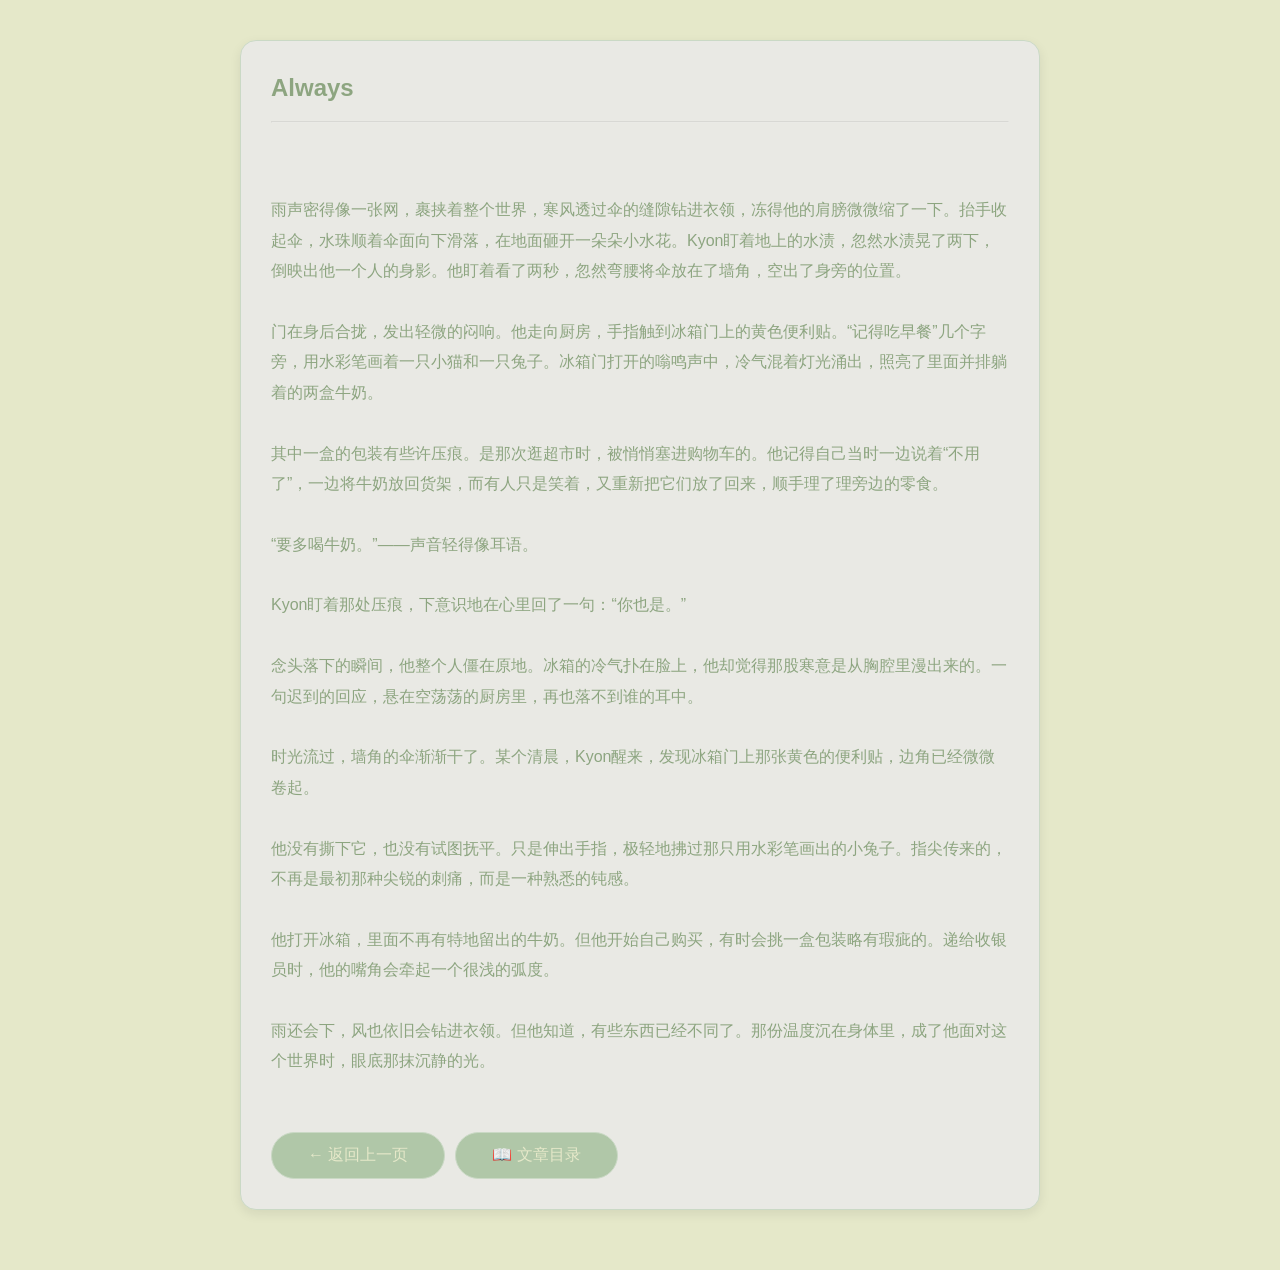
==== Always.html @ 487002d5 "Add files via upload" ====
<!DOCTYPE html>
<html lang="zh-CN">
<head>
  <meta charset="UTF-8">
  <meta name="viewport" content="width=device-width, initial-scale=1.0">
  <title>Always | 木乔的OC世界</title>
  <link rel="stylesheet" href="style.css">
</head>
<body>
<div class="container">
  <div class="card">
    <h2>Always</h2>
    <hr style="margin:12px 0;opacity:0.2;">
    <p style="line-height:1.9; white-space:pre-line;">

雨声密得像一张网，裹挟着整个世界，寒风透过伞的缝隙钻进衣领，冻得他的肩膀微微缩了一下。抬手收起伞，水珠顺着伞面向下滑落，在地面砸开一朵朵小水花。Kyon盯着地上的水渍，忽然水渍晃了两下，倒映出他一个人的身影。他盯着看了两秒，忽然弯腰将伞放在了墙角，空出了身旁的位置。

门在身后合拢，发出轻微的闷响。他走向厨房，手指触到冰箱门上的黄色便利贴。“记得吃早餐”几个字旁，用水彩笔画着一只小猫和一只兔子。冰箱门打开的嗡鸣声中，冷气混着灯光涌出，照亮了里面并排躺着的两盒牛奶。

其中一盒的包装有些许压痕。是那次逛超市时，被悄悄塞进购物车的。他记得自己当时一边说着“不用了”，一边将牛奶放回货架，而有人只是笑着，又重新把它们放了回来，顺手理了理旁边的零食。

“要多喝牛奶。”——声音轻得像耳语。

Kyon盯着那处压痕，下意识地在心里回了一句：“你也是。”

念头落下的瞬间，他整个人僵在原地。冰箱的冷气扑在脸上，他却觉得那股寒意是从胸腔里漫出来的。一句迟到的回应，悬在空荡荡的厨房里，再也落不到谁的耳中。

时光流过，墙角的伞渐渐干了。某个清晨，Kyon醒来，发现冰箱门上那张黄色的便利贴，边角已经微微卷起。

他没有撕下它，也没有试图抚平。只是伸出手指，极轻地拂过那只用水彩笔画出的小兔子。指尖传来的，不再是最初那种尖锐的刺痛，而是一种熟悉的钝感。

他打开冰箱，里面不再有特地留出的牛奶。但他开始自己购买，有时会挑一盒包装略有瑕疵的。递给收银员时，他的嘴角会牵起一个很浅的弧度。

雨还会下，风也依旧会钻进衣领。但他知道，有些东西已经不同了。那份温度沉在身体里，成了他面对这个世界时，眼底那抹沉静的光。

    </p>

    <!-- 返回按钮 -->
    <div style="margin-top:25px; display:flex; gap:10px; flex-wrap:wrap;">
      <button class="oc-btn" onclick="history.back()">← 返回上一页</button>
      <button class="oc-btn" onclick="location.href='article.html'">📖 文章目录</button>
    </div>
  </div>
</div>
</body>
</html
---- style.css ----
/* ========== 主题颜色变量 ========== */
/* 浅色模式原色 保持不变 */
:root {
  --color-bg-page: #e5e8c9;
  --color-bg-card: #e9e9e4;
  --color-line: #cad9c5;
  
  --color-btn-normal: #b0c7a8;
  --color-btn-hover: #8da580;

  --color-text-main: #8da580;
  --color-text-title: #8da580;
}

/* 深色模式：外深、卡浅、字更浅（强制权重，无视缓存） */
body.dark-mode {
  --color-bg-page: #355235f4 !important;
  --color-bg-card: #729e5895 !important;
  --color-line: #e9e9e4 !important;

  --color-btn-normal: #d9f8cb !important;
  --color-btn-hover: #89b07c !important;

  --color-text-main: #c6efc5 !important;
  --color-text-title: #c6efc5 !important;
}

/* ========== 全局样式重置 ========== */
* {
  margin: 0;
  padding: 0;
  box-sizing: border-box;
}

/* ========== 全局滚动与过渡 ========== */
html {
  scroll-behavior: smooth;
  transition: background-color 0.3s ease;
}

/* ========== 页面主体基础样式 ========== */
body {
  font-family: "Segoe UI", "Microsoft Yahei", sans-serif;
  background-color: var(--color-bg-page);
  color: var(--color-text-main);
  line-height: 1.8;
  min-height: 100vh;
  padding: 20px;
  transition: all 0.3s ease;

  opacity: 0;
  animation: fadeInPage 0.8s ease forwards;
}

/* ========== 主题切换按钮样式 ========== */
.theme-toggle-btn {
  position: fixed;
  top: 20px;
  right: 20px;
  padding: 10px 16px;
  border-radius: 30px;
  background-color: var(--color-btn-normal);
  border: 1px solid var(--color-line);
  color: var(--color-bg-page);
  border: none;
  cursor: pointer;
  font-size: 14px;
  font-weight: 500;
  z-index: 999;
  transition: all 0.3s ease;
}

.theme-toggle-btn:hover {
  background-color: var(--color-btn-hover);
  transform: scale(1.05);
}

/* ========== 居中容器 ========== */
.container {
  max-width: 800px;
  margin: 0 auto;
  padding-top: 20px;
}

/* ========== 按钮组布局 ========== */
.btn-group {
  display: flex;
  gap: 20px;
  flex-wrap: wrap;
  justify-content: center;
  margin-top: 20px;
}

/* ========== 标题通用样式 ========== */
h1, h2, h3 {
  color: var(--color-text-title);
  font-weight: 600;
  margin-bottom: 16px;
  line-height: 1.4;
  transition: color 0.3s ease;
}

/* ========== 卡片模块样式 ========== */
.card {
  background-color: var(--color-bg-card);
  border: 1px solid var(--color-line);
  border-radius: 16px;
  padding: 30px;
  margin-bottom: 40px;
  transition: all 0.3s ease;
  box-shadow: 0 4px 12px rgba(0, 0, 0, 0.08);
}

.card:hover {
  transform: translateY(-5px);
  box-shadow: 0 6px 20px rgba(0, 0, 0, 0.12);
}

/* ========== 全局通用按钮样式 ========== */
.oc-btn {
  padding: 12px 36px;
  border-radius: 30px;
  background-color: var(--color-btn-normal);
  border: 1px solid var(--color-line);
  color: var(--color-bg-page);
  font-size: 16px;
  font-weight: 500;
  cursor: pointer;
  text-decoration: none;
  display: inline-block;
  text-align: center;
  transition: all 0.3s ease;
}

.oc-btn:hover {
  background-color: var(--color-btn-hover);
  color: var(--color-bg-page);
  transform: scale(1.05);
}

/* ========== 表格样式 ========== */
.role-table {
  width: 100%;
  border-collapse: collapse;
  margin: 10px 0;
  transition: all 0.3s ease;
}

.role-table th, .role-table td {
  padding: 12px 15px;
  border: 1px solid var(--color-line);
  text-align: left;
  vertical-align: top;
  transition: all 0.3s ease;
}

.role-table th {
  background-color: var(--color-btn-normal);
  color: var(--color-bg-page);
  font-weight: 600;
  width: 25%;
  white-space: nowrap;
}

.role-table td {
  background-color: rgba(255, 255, 255, 0.15);
}

/* ========== 内容板块区域 ========== */
.section-block {
  padding: 15px 0;
  margin-bottom: 15px;
  transition: all 0.3s ease;
}

.section-block:last-child {
  margin-bottom: 0;
}

.section-block h3 {
  font-size: 17px;
  margin-bottom: 10px;
  color: var(--color-text-title);
}

.section-block ul {
  padding-left: 25px;
  margin: 10px 0;
}

.section-block li {
  margin-bottom: 8px;
}

/* ========== 页脚样式 ========== */
footer {
  text-align: center;
  padding: 40px 0;
  color: var(--color-text-title);
  opacity: 0.7;
  font-size: 14px;
  transition: color 0.3s ease;
}

/* ========== 页面淡入动画定义 ========== */
@keyframes fadeInPage {
  from {
    opacity: 0;
    transform: translateY(10px);
  }
  to {
    opacity: 1;
    transform: translateY(0);
  }
}

/* ========== 手机端响应式适配 ========== */
@media (max-width: 600px) {
  .role-table th {
    width: 35%;
    white-space: normal;
  }
  .card {
    padding: 20px;
  }
  body {
    padding: 15px;
  }
  .container {
    padding-top: 40px;
  }
}
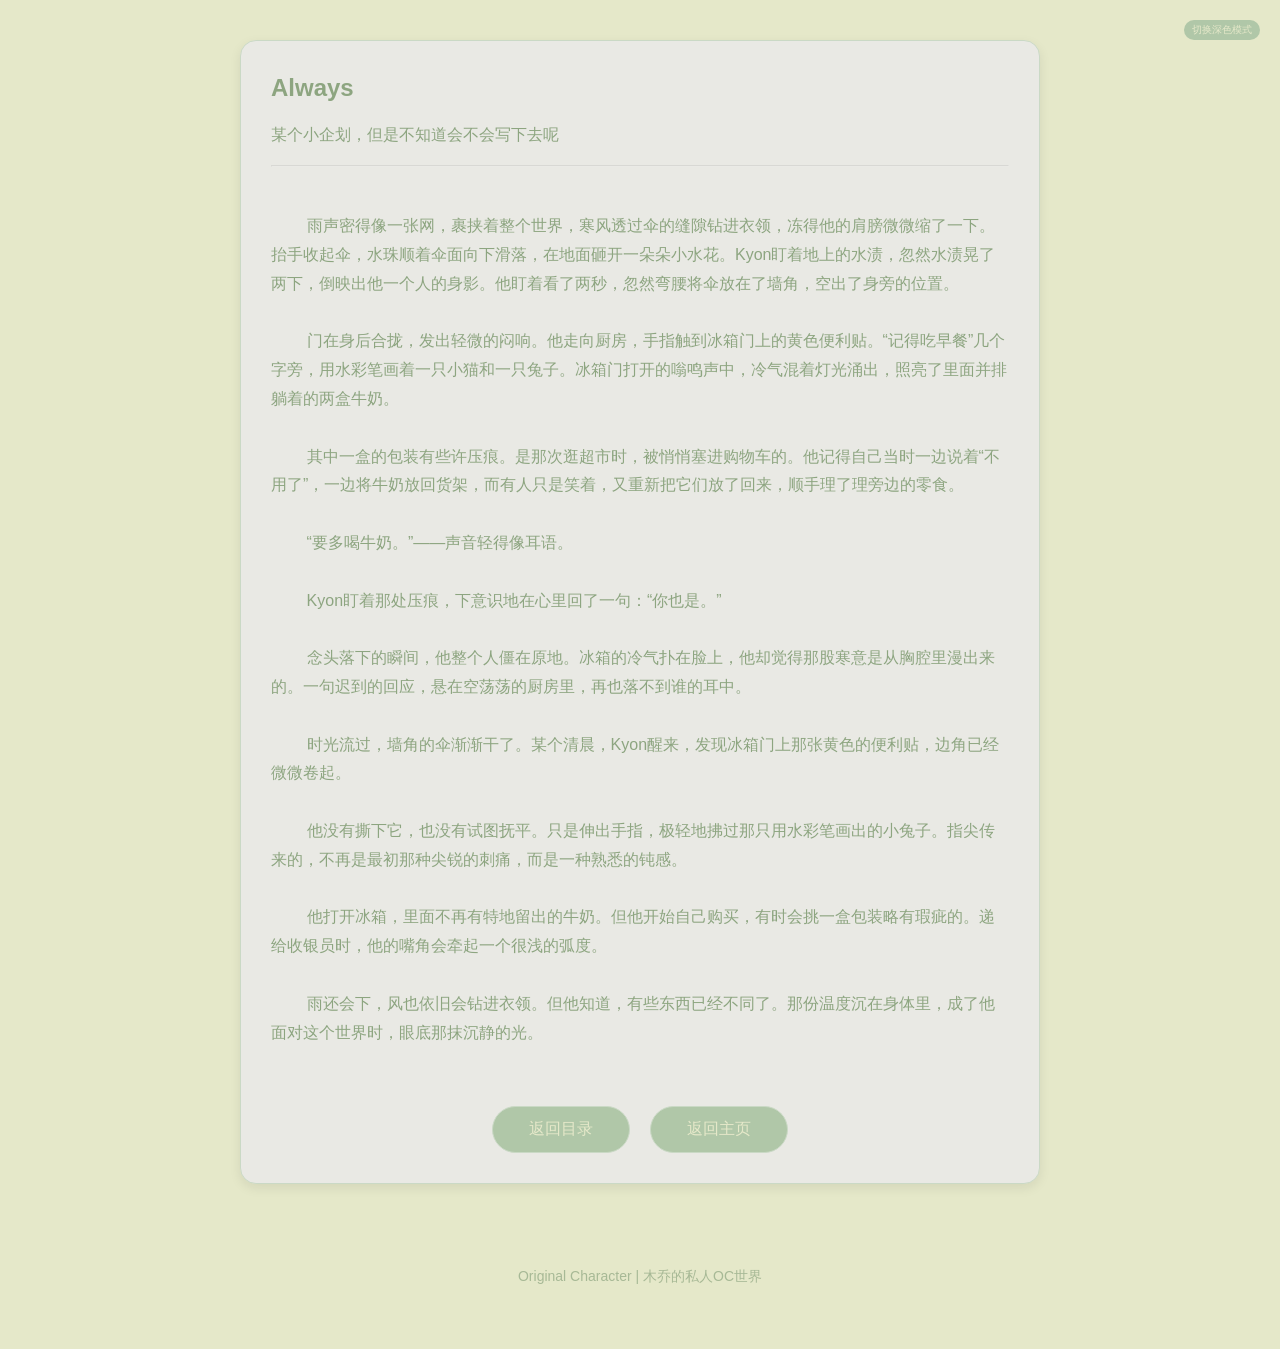
==== commit caaeebaa: "Add files via upload" ====
--- a/Always.html
+++ b/Always.html
@@ -1,46 +1,81 @@
 <!DOCTYPE html>
 <html lang="zh-CN">
+
 <head>
   <meta charset="UTF-8">
   <meta name="viewport" content="width=device-width, initial-scale=1.0">
   <title>Always | 木乔的OC世界</title>
   <link rel="stylesheet" href="style.css">
 </head>
+
 <body>
-<div class="container">
-  <div class="card">
-    <h2>Always</h2>
-    <hr style="margin:12px 0;opacity:0.2;">
-    <p style="line-height:1.9; white-space:pre-line;">
 
-雨声密得像一张网，裹挟着整个世界，寒风透过伞的缝隙钻进衣领，冻得他的肩膀微微缩了一下。抬手收起伞，水珠顺着伞面向下滑落，在地面砸开一朵朵小水花。Kyon盯着地上的水渍，忽然水渍晃了两下，倒映出他一个人的身影。他盯着看了两秒，忽然弯腰将伞放在了墙角，空出了身旁的位置。
+  <!-- 深浅色切换按钮（全站统一迷你款） -->
+  <button class="theme-toggle-btn" id="themeToggle">切换深色模式</button>
 
-门在身后合拢，发出轻微的闷响。他走向厨房，手指触到冰箱门上的黄色便利贴。“记得吃早餐”几个字旁，用水彩笔画着一只小猫和一只兔子。冰箱门打开的嗡鸣声中，冷气混着灯光涌出，照亮了里面并排躺着的两盒牛奶。
+  <div class="container">
+    <!-- 恢复原有卡片结构 -->
+    <div class="card">
+      <h2>Always</h2>
+      <p>某个小企划，但是不知道会不会写下去呢
+      </p>
+      <hr style="margin:16px 0;opacity:0.2;">
 
-其中一盒的包装有些许压痕。是那次逛超市时，被悄悄塞进购物车的。他记得自己当时一边说着“不用了”，一边将牛奶放回货架，而有人只是笑着，又重新把它们放了回来，顺手理了理旁边的零食。
+      <!-- 文章内容（自动换行） -->
+      <div id="articleContent" style="line-height: 1.8; white-space: pre-wrap;">
+        雨声密得像一张网，裹挟着整个世界，寒风透过伞的缝隙钻进衣领，冻得他的肩膀微微缩了一下。抬手收起伞，水珠顺着伞面向下滑落，在地面砸开一朵朵小水花。Kyon盯着地上的水渍，忽然水渍晃了两下，倒映出他一个人的身影。他盯着看了两秒，忽然弯腰将伞放在了墙角，空出了身旁的位置。
 
-“要多喝牛奶。”——声音轻得像耳语。
+        门在身后合拢，发出轻微的闷响。他走向厨房，手指触到冰箱门上的黄色便利贴。“记得吃早餐”几个字旁，用水彩笔画着一只小猫和一只兔子。冰箱门打开的嗡鸣声中，冷气混着灯光涌出，照亮了里面并排躺着的两盒牛奶。
 
-Kyon盯着那处压痕，下意识地在心里回了一句：“你也是。”
+        其中一盒的包装有些许压痕。是那次逛超市时，被悄悄塞进购物车的。他记得自己当时一边说着“不用了”，一边将牛奶放回货架，而有人只是笑着，又重新把它们放了回来，顺手理了理旁边的零食。
 
-念头落下的瞬间，他整个人僵在原地。冰箱的冷气扑在脸上，他却觉得那股寒意是从胸腔里漫出来的。一句迟到的回应，悬在空荡荡的厨房里，再也落不到谁的耳中。
+        “要多喝牛奶。”——声音轻得像耳语。
 
-时光流过，墙角的伞渐渐干了。某个清晨，Kyon醒来，发现冰箱门上那张黄色的便利贴，边角已经微微卷起。
+        Kyon盯着那处压痕，下意识地在心里回了一句：“你也是。”
 
-他没有撕下它，也没有试图抚平。只是伸出手指，极轻地拂过那只用水彩笔画出的小兔子。指尖传来的，不再是最初那种尖锐的刺痛，而是一种熟悉的钝感。
+        念头落下的瞬间，他整个人僵在原地。冰箱的冷气扑在脸上，他却觉得那股寒意是从胸腔里漫出来的。一句迟到的回应，悬在空荡荡的厨房里，再也落不到谁的耳中。
 
-他打开冰箱，里面不再有特地留出的牛奶。但他开始自己购买，有时会挑一盒包装略有瑕疵的。递给收银员时，他的嘴角会牵起一个很浅的弧度。
+        时光流过，墙角的伞渐渐干了。某个清晨，Kyon醒来，发现冰箱门上那张黄色的便利贴，边角已经微微卷起。
 
-雨还会下，风也依旧会钻进衣领。但他知道，有些东西已经不同了。那份温度沉在身体里，成了他面对这个世界时，眼底那抹沉静的光。
+        他没有撕下它，也没有试图抚平。只是伸出手指，极轻地拂过那只用水彩笔画出的小兔子。指尖传来的，不再是最初那种尖锐的刺痛，而是一种熟悉的钝感。
 
-    </p>
+        他打开冰箱，里面不再有特地留出的牛奶。但他开始自己购买，有时会挑一盒包装略有瑕疵的。递给收银员时，他的嘴角会牵起一个很浅的弧度。
 
-    <!-- 返回按钮 -->
-    <div style="margin-top:25px; display:flex; gap:10px; flex-wrap:wrap;">
-      <button class="oc-btn" onclick="history.back()">← 返回上一页</button>
-      <button class="oc-btn" onclick="location.href='article.html'">📖 文章目录</button>
+        雨还会下，风也依旧会钻进衣领。但他知道，有些东西已经不同了。那份温度沉在身体里，成了他面对这个世界时，眼底那抹沉静的光。
+      </div>
+
+      <!-- 两个按钮：返回目录 + 返回主页 -->
+      <div class="btn-group" style="margin-top: 30px;">
+        <button class="oc-btn" onclick="location.href='article.html'">返回目录</button>
+        <button class="oc-btn" onclick="location.href='index.html'">返回主页</button>
+      </div>
     </div>
   </div>
-</div>
+
+  <footer>Original Character | 木乔的私人OC世界</footer>
+
+  <!-- 全站通用主题切换JS -->
+  <script>
+    const themeToggle = document.getElementById('themeToggle');
+    const body = document.body;
+    const savedTheme = localStorage.getItem('ocTheme');
+
+    if (savedTheme === 'dark') {
+      body.classList.add('dark-mode');
+      themeToggle.textContent = '切换浅色模式';
+    }
+
+    themeToggle.addEventListener('click', () => {
+      body.classList.toggle('dark-mode');
+      if (body.classList.contains('dark-mode')) {
+        themeToggle.textContent = '切换浅色模式';
+        localStorage.setItem('ocTheme', 'dark');
+      } else {
+        themeToggle.textContent = '切换深色模式';
+        localStorage.setItem('ocTheme', 'light');
+      }
+    });
+  </script>
 </body>
-</html+
+</html>
--- a/style.css
+++ b/style.css
@@ -4,7 +4,7 @@
   --color-bg-page: #e5e8c9;
   --color-bg-card: #e9e9e4;
   --color-line: #cad9c5;
-  
+
   --color-btn-normal: #b0c7a8;
   --color-btn-hover: #8da580;
 
@@ -92,7 +92,9 @@
 }
 
 /* ========== 标题通用样式 ========== */
-h1, h2, h3 {
+h1,
+h2,
+h3 {
   color: var(--color-text-title);
   font-weight: 600;
   margin-bottom: 16px;
@@ -146,7 +148,8 @@
   transition: all 0.3s ease;
 }
 
-.role-table th, .role-table td {
+.role-table th,
+.role-table td {
   padding: 12px 15px;
   border: 1px solid var(--color-line);
   text-align: left;
@@ -208,6 +211,7 @@
     opacity: 0;
     transform: translateY(10px);
   }
+
   to {
     opacity: 1;
     transform: translateY(0);
@@ -220,13 +224,112 @@
     width: 35%;
     white-space: normal;
   }
+
   .card {
     padding: 20px;
   }
+
   body {
     padding: 15px;
   }
+
   .container {
     padding-top: 40px;
   }
 }
+
+/* 新增：卡片角落装饰 不修改原有样式 */
+.card {
+  position: relative;
+}
+
+/* 左下角小猫 */
+.corner-cat {
+  position: absolute;
+  bottom: 20px;
+  left: 25px;
+  font-size: 20px;
+  z-index: 1;
+}
+
+/* 右下角兔子 */
+.corner-rabbit {
+  position: absolute;
+  bottom: 20px;
+  right: 25px;
+  font-size: 20px;
+  z-index: 1;
+}
+
+/* ========== 优化：响应式深浅切换按钮（电脑+手机通用） ========== */
+.theme-toggle-btn {
+  position: fixed;
+  top: 20px;
+  right: 20px;
+  z-index: 9999;
+  padding: 3px 8px;
+  border-radius: 30px;
+  background-color: var(--color-btn-normal);
+  border: 1px solid var(--color-line);
+  color: var(--color-bg-page);
+  border: none;
+  cursor: pointer;
+  font-size: 10px;
+  font-weight: 500;
+  transition: all 0.3s ease;
+}
+
+.theme-toggle-btn:hover {
+  background-color: var(--color-btn-hover);
+  transform: scale(1.05);
+}
+
+/* ========== 新增：返回首页按钮（全页面统一） ========== */
+.back-home {
+  position: fixed;
+  top: 20px;
+  left: 280px;
+  z-index: 9999;
+  padding: 3px 8px;
+  border-radius: 30px;
+  background-color: var(--color-btn-normal);
+  border: 1px solid var(--color-line);
+  color: var(--color-bg-page);
+  font-size: 10px;
+  font-weight: 500;
+  text-decoration: none;
+  transition: all 0.3s ease;
+}
+
+.back-home:hover {
+  background-color: var(--color-btn-hover);
+  transform: scale(1.05);
+}
+
+/* ========== 移动端适配（手机自动调整，不重叠、不遮挡） ========== */
+@media (max-width: 600px) {
+
+  /* 手机端：标题缩小 */
+  #pageTitle {
+    font-size: 1.4rem !important;
+  }
+
+  /* 手机端：返回按钮位置左移 */
+  .back-home {
+    left: 180px;
+    padding: 2px 6px;
+    font-size: 9px;
+  }
+
+  /* 手机端：切换按钮再缩小 */
+  .theme-toggle-btn {
+    padding: 2px 6px;
+    font-size: 9px;
+    right: 15px;
+  }
+
+  /* 手机端：容器顶部间距适配 */
+  .container {
+    margin-top: 100px !important;
+  }
+}
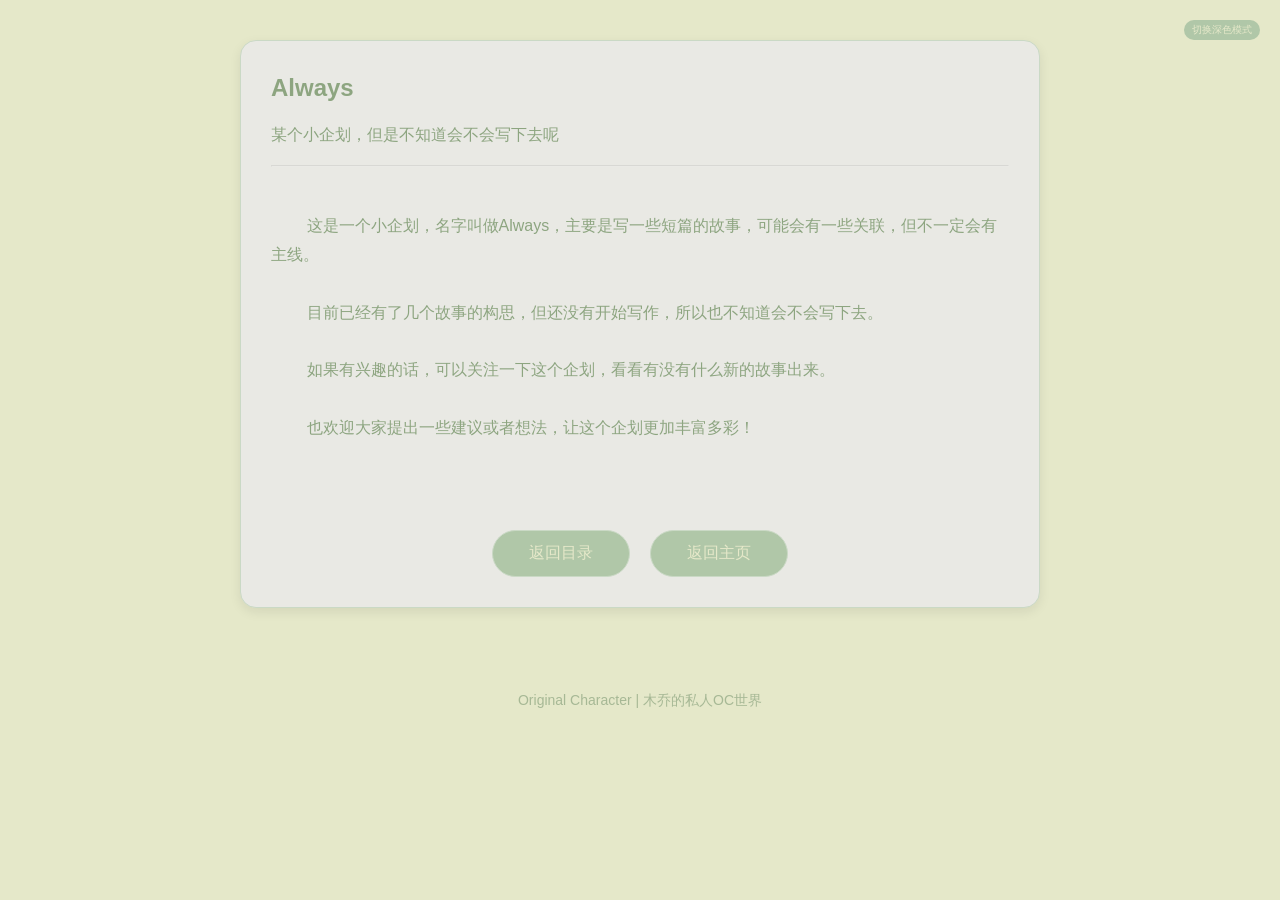
==== commit e207a91b: "Add files via upload" ====
--- a/Always.html
+++ b/Always.html
@@ -23,25 +23,10 @@
 
       <!-- 文章内容（自动换行） -->
       <div id="articleContent" style="line-height: 1.8; white-space: pre-wrap;">
-        雨声密得像一张网，裹挟着整个世界，寒风透过伞的缝隙钻进衣领，冻得他的肩膀微微缩了一下。抬手收起伞，水珠顺着伞面向下滑落，在地面砸开一朵朵小水花。Kyon盯着地上的水渍，忽然水渍晃了两下，倒映出他一个人的身影。他盯着看了两秒，忽然弯腰将伞放在了墙角，空出了身旁的位置。
-
-        门在身后合拢，发出轻微的闷响。他走向厨房，手指触到冰箱门上的黄色便利贴。“记得吃早餐”几个字旁，用水彩笔画着一只小猫和一只兔子。冰箱门打开的嗡鸣声中，冷气混着灯光涌出，照亮了里面并排躺着的两盒牛奶。
-
-        其中一盒的包装有些许压痕。是那次逛超市时，被悄悄塞进购物车的。他记得自己当时一边说着“不用了”，一边将牛奶放回货架，而有人只是笑着，又重新把它们放了回来，顺手理了理旁边的零食。
-
-        “要多喝牛奶。”——声音轻得像耳语。
-
-        Kyon盯着那处压痕，下意识地在心里回了一句：“你也是。”
-
-        念头落下的瞬间，他整个人僵在原地。冰箱的冷气扑在脸上，他却觉得那股寒意是从胸腔里漫出来的。一句迟到的回应，悬在空荡荡的厨房里，再也落不到谁的耳中。
-
-        时光流过，墙角的伞渐渐干了。某个清晨，Kyon醒来，发现冰箱门上那张黄色的便利贴，边角已经微微卷起。
-
-        他没有撕下它，也没有试图抚平。只是伸出手指，极轻地拂过那只用水彩笔画出的小兔子。指尖传来的，不再是最初那种尖锐的刺痛，而是一种熟悉的钝感。
-
-        他打开冰箱，里面不再有特地留出的牛奶。但他开始自己购买，有时会挑一盒包装略有瑕疵的。递给收银员时，他的嘴角会牵起一个很浅的弧度。
-
-        雨还会下，风也依旧会钻进衣领。但他知道，有些东西已经不同了。那份温度沉在身体里，成了他面对这个世界时，眼底那抹沉静的光。
+        这是一个小企划，名字叫做Always，主要是写一些短篇的故事，可能会有一些关联，但不一定会有主线。<br>
+        目前已经有了几个故事的构思，但还没有开始写作，所以也不知道会不会写下去。<br>
+        如果有兴趣的话，可以关注一下这个企划，看看有没有什么新的故事出来。<br>
+        也欢迎大家提出一些建议或者想法，让这个企划更加丰富多彩！<br>
       </div>
 
       <!-- 两个按钮：返回目录 + 返回主页 -->
--- a/style.css
+++ b/style.css
@@ -14,7 +14,7 @@
 
 /* 深色模式：外深、卡浅、字更浅（强制权重，无视缓存） */
 body.dark-mode {
-  --color-bg-page: #355235f4 !important;
+  --color-bg-page: #435e43f4 !important;
   --color-bg-card: #729e5895 !important;
   --color-line: #e9e9e4 !important;
 
@@ -332,4 +332,78 @@
   .container {
     margin-top: 100px !important;
   }
+}
+/* ========== 平滑入场增强 ========== */
+/* 页面主体保持淡入，同时为子元素增加微错位效果 */
+body {
+  animation: fadeInPage 0.6s cubic-bezier(0.2, 0.9, 0.4, 1.1) forwards;
+}
+
+/* 卡片与主要模块依次出现（延迟递增） */
+.card {
+  opacity: 0;
+  transform: translateY(12px);
+  animation: cardFadeInUp 0.5s ease forwards;
+  animation-delay: 0.1s;
+}
+
+.card:nth-of-type(1) { animation-delay: 0.05s; }
+.card:nth-of-type(2) { animation-delay: 0.15s; }
+.card:nth-of-type(3) { animation-delay: 0.25s; }
+.card:nth-of-type(4) { animation-delay: 0.35s; }
+.card:nth-of-type(5) { animation-delay: 0.45s; }
+
+@keyframes cardFadeInUp {
+  0% {
+    opacity: 0;
+    transform: translateY(12px);
+  }
+  100% {
+    opacity: 1;
+    transform: translateY(0);
+  }
+}
+
+/* 防止页面切换时出现白色闪烁（与深色背景协调） */
+html {
+  background-color: var(--color-bg-page);
+  transition: background-color 0.3s ease;
+}
+
+/* 可选：为所有链接添加平滑跳转前的视觉效果 */
+a, button.oc-btn, .nav-links a {
+  transition: all 0.2s ease;
+}
+/* ========== 平滑入场增强 ========== */
+body {
+  animation: fadeInPage 0.6s cubic-bezier(0.2, 0.9, 0.4, 1.1) forwards;
+}
+
+.card {
+  opacity: 0;
+  transform: translateY(12px);
+  animation: cardFadeInUp 0.5s ease forwards;
+  animation-delay: 0.1s;
+}
+
+.card:nth-of-type(1) { animation-delay: 0.05s; }
+.card:nth-of-type(2) { animation-delay: 0.15s; }
+.card:nth-of-type(3) { animation-delay: 0.25s; }
+.card:nth-of-type(4) { animation-delay: 0.35s; }
+.card:nth-of-type(5) { animation-delay: 0.45s; }
+
+@keyframes cardFadeInUp {
+  0% {
+    opacity: 0;
+    transform: translateY(12px);
+  }
+  100% {
+    opacity: 1;
+    transform: translateY(0);
+  }
+}
+
+html {
+  background-color: var(--color-bg-page);
+  transition: background-color 0.3s ease;
 }
